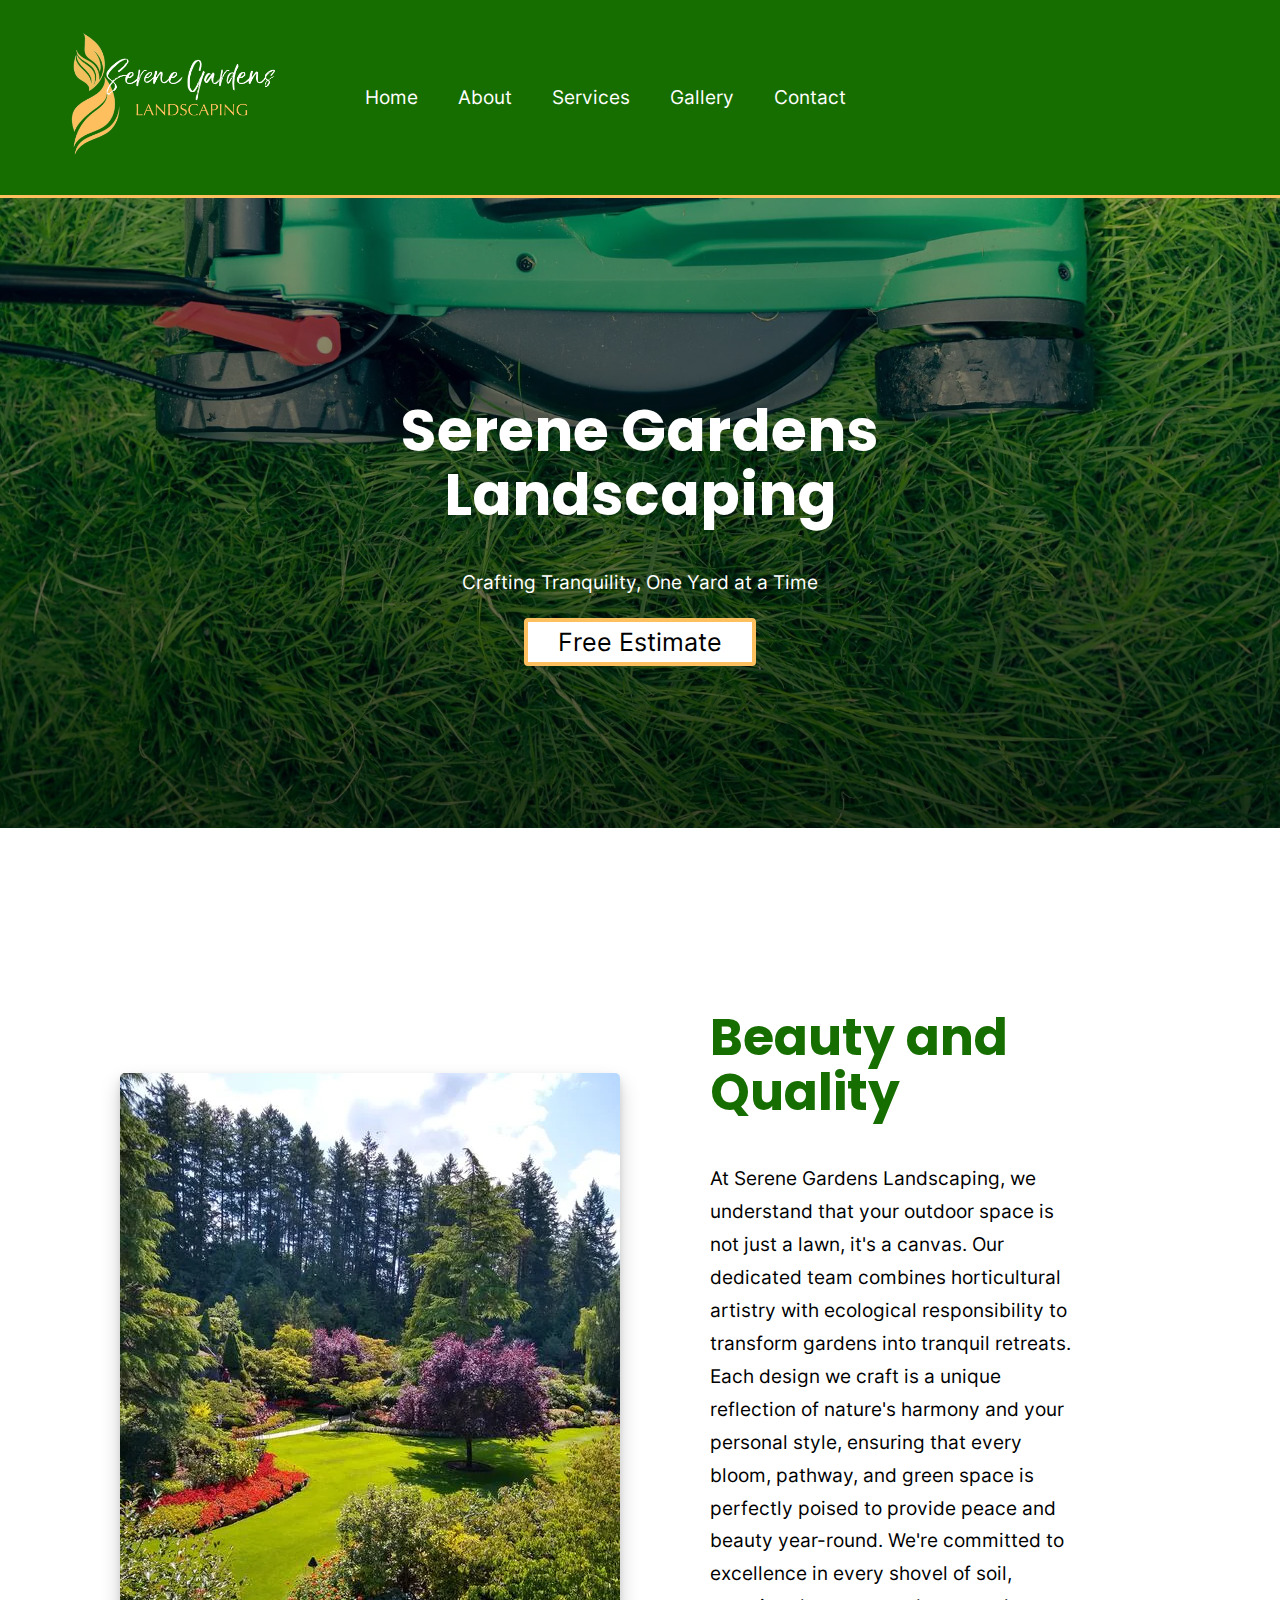
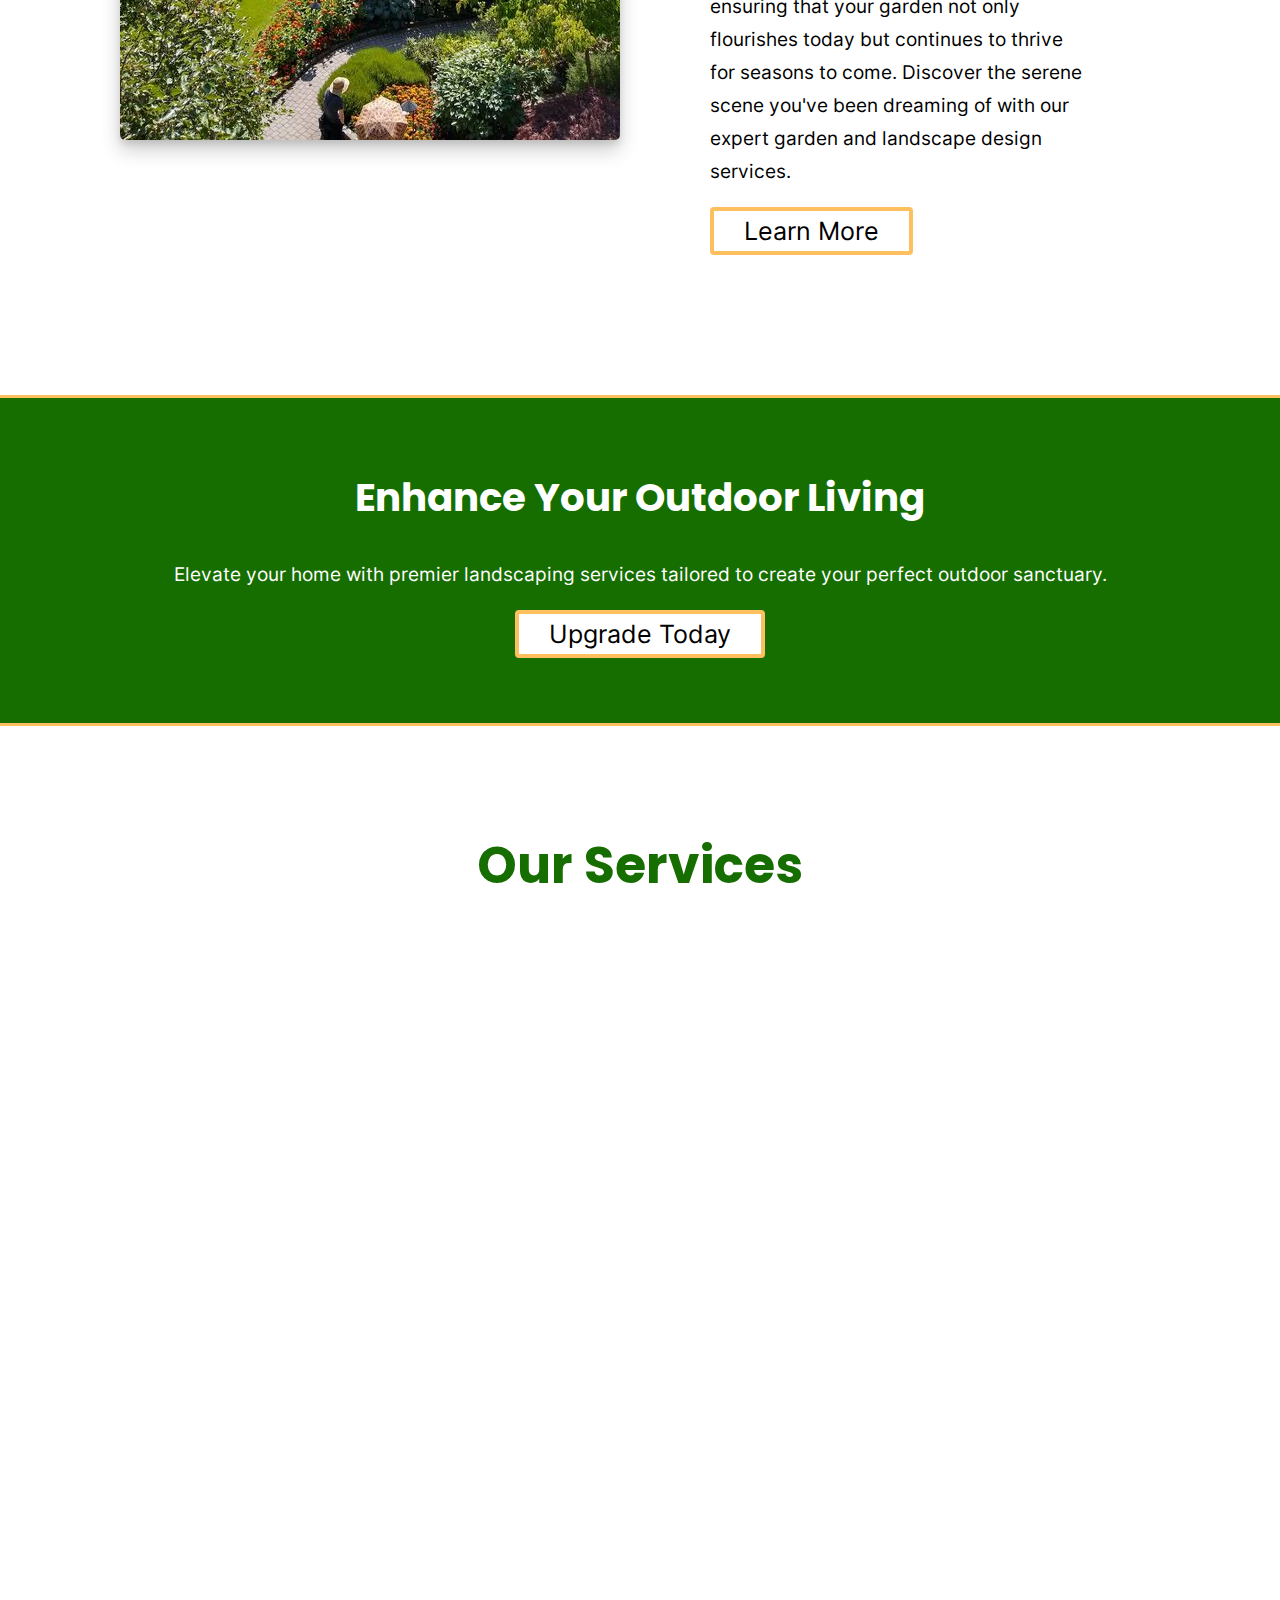
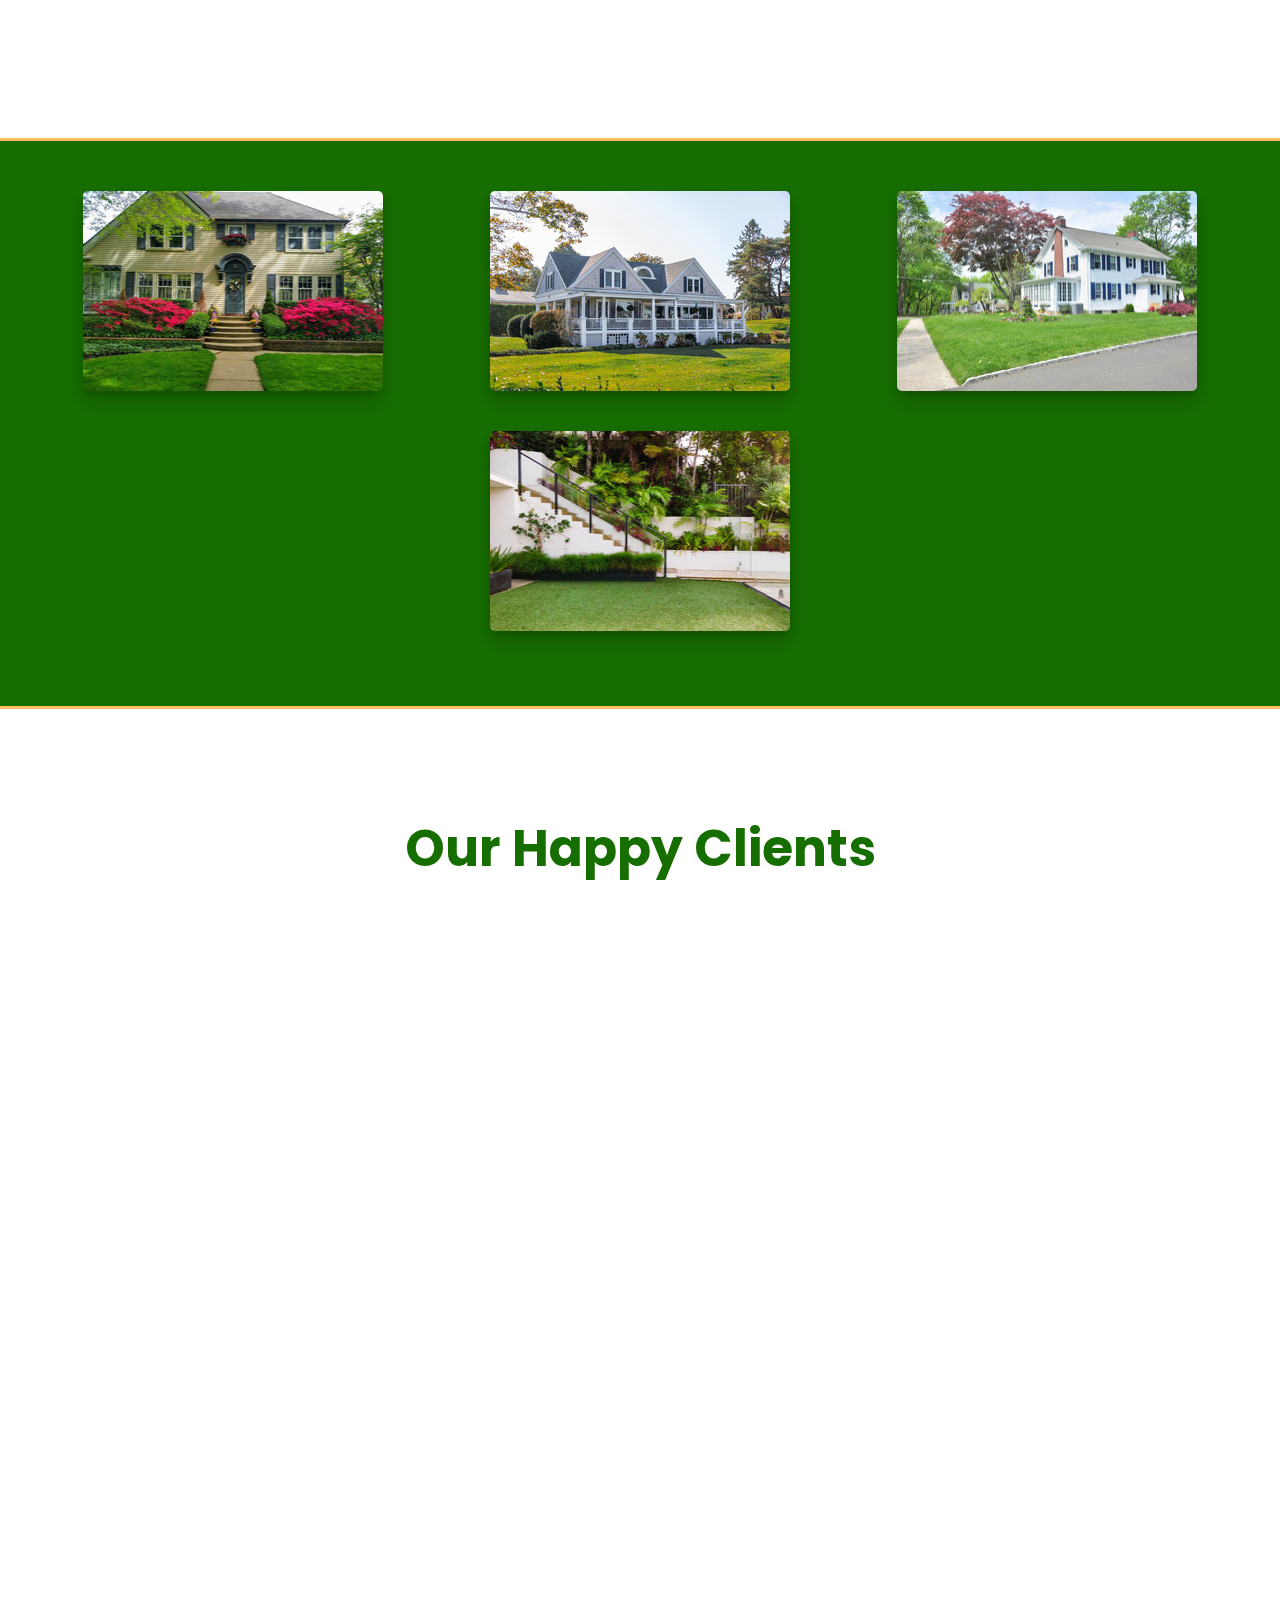
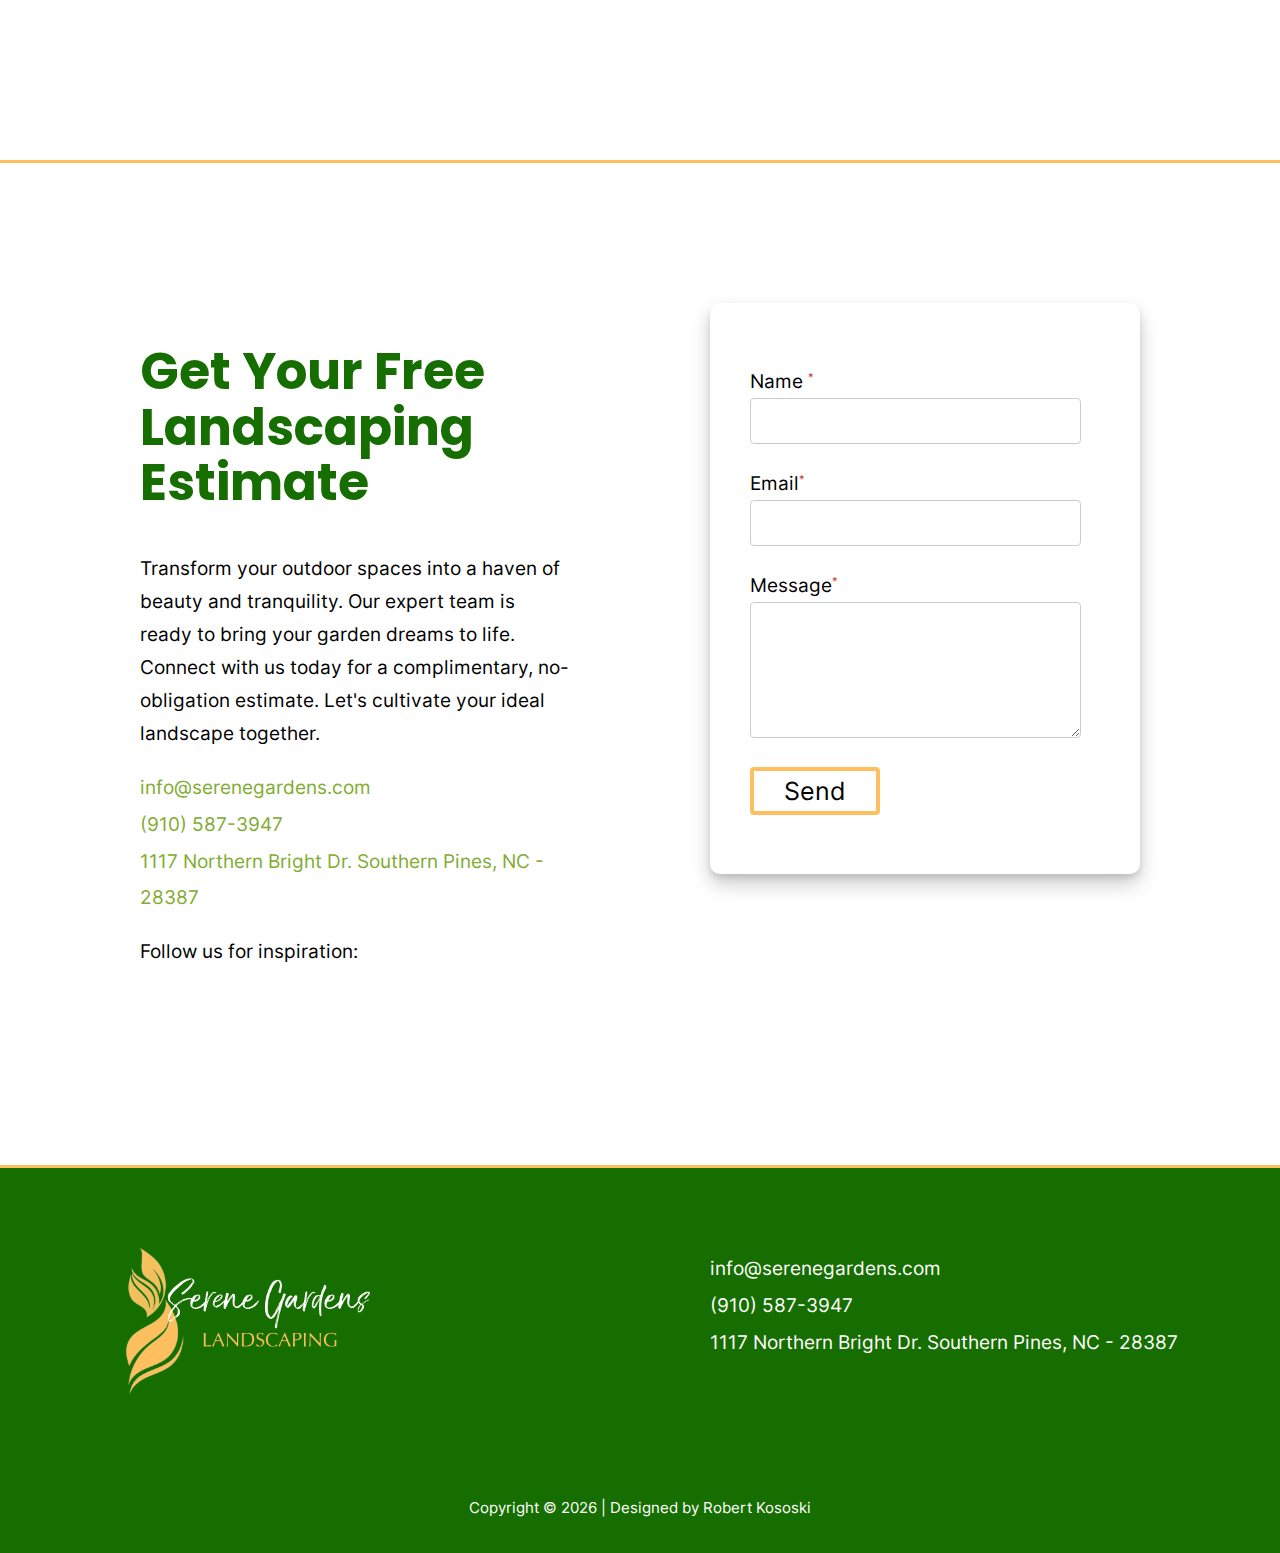
==== index.html @ 55a21458 "Initial Commit" ====
<!DOCTYPE html>
<html lang="en">
  <head>
    <meta charset="UTF-8" />
    <meta name="viewport" content="width=device-width, initial-scale=1.0" />
    <title>Home | Serene Gardens | Southern Pines, NC</title>
    <link href="assets/scss/main.css" rel="stylesheet" />

    <!-- Above the fold images to preload -->
    <link rel="preload" href="assets/images/main-nav-logo.webp" as="image" />
    <link
      rel="preload"
      as="font"
      type="font/woff"
      href="/assets/fonts/Poppins-Black.woff"
      crossorigin
    />
    <link
      rel="preload"
      as="font"
      type="font/woff"
      href="/assets/fonts/Inter-Regular.woff"
      crossorigin
    />
    <!-- End preload -->
  </head>
  <body>
    <!-- ------------------START DESKTOP NAVIGATION---------------------------- -->
    <nav>
      <div class="navigation">
        <a class="nav-logo" href="index.html" target="_self">
          <img
            src="assets/images/main-nav-logo.webp"
            alt="Serene Gardens Landscaping"
          />
        </a>

        <a href="#" class="nav-link">Home</a>
        <a href="about.html" target="_self" class="nav-link">About</a>
        <div class="nav-item">
          <a href="#" target="_self" class="nav-link services-link">Services</a>
          <div class="dropdown-content">
            <a href="lawn-care.html" target="_self">Lawn Care</a>
            <a href="shrubbery.html" target="_self">Shrubbery</a>
            <a href="mowing-edging.html" target="_self">Mowing & Edging</a>
          </div>
        </div>
        <a href="gallery.html" target="_self" class="nav-link">Gallery</a>
        <a href="contact.html" target="_self" class="nav-link">Contact</a>
        <div class="mobile-menu">
          <a href="#"
            ><img
              class="hamburger-icon"
              src="assets/images/icons/hamburger.webp"
              alt="Mobile Menu"
          /></a>
        </div>
      </div>
    </nav>
    <!-- ------------------END DESKTOP NAVIGATION---------------------------- -->

    <!-- ------------------START MOBILE NAVIGATION---------------------------- -->
    <nav>
      <div class="mobile-menu-expanded">
        <div class="mobile-links">
          <a href="#" class="mobile-nav-link">Home</a><br />
          <a href="about.html" class="mobile-nav-link">About</a><br />
          <a href="lawn-care.html" class="mobile-nav-link">Lawn Care</a><br />
          <a href="shrubbery.html" class="mobile-nav-link">Shrubbery</a><br />
          <a href="mowing-edging.html" class="mobile-nav-link"
            >Mowing & Edging</a
          ><br />
          <a href="gallery.html" class="mobile-nav-link">Gallery</a> <br />
          <a href="contact.html" class="mobile-nav-link">Contact</a><br />
        </div>
      </div>
    </nav>
    <!-- ------------------END MOBILE NAVIGATION---------------------------- -->

    <!-- ------------------START HERO---------------------------- -->
    <div class="hero">
      <div class="hero-image-index">
        <div class="hero-text">
          <h1>Serene Gardens Landscaping</h1>
          <p>Crafting Tranquility, One Yard at a Time</p>
          <a href="#cta"><button>Free Estimate</button></a>
        </div>
      </div>
    </div>
    <!-- ------------------END HERO---------------------------- -->

    <!-- START 2 COLUMN FLEXBOX -->

    <section class="two-column-flex-container section-image-text">
      <div class="two-column-flex-item section-image-text-image">
        <img src="assets/images/images/cut-grass.webp" alt="Landscaped Lawn" />
      </div>
      <div class="two-column-flex-item section-image-text-text">
        <!-- <h4>Beauty and Quality</h4> -->
        <h2>Beauty and Quality</h2>
        <p>
          At Serene Gardens Landscaping, we understand that your outdoor space
          is not just a lawn, it's a canvas. Our dedicated team combines
          horticultural artistry with ecological responsibility to transform
          gardens into tranquil retreats. Each design we craft is a unique
          reflection of nature's harmony and your personal style, ensuring that
          every bloom, pathway, and green space is perfectly poised to provide
          peace and beauty year-round. We're committed to excellence in every
          shovel of soil, ensuring that your garden not only flourishes today
          but continues to thrive for seasons to come. Discover the serene scene
          you've been dreaming of with our expert garden and landscape design
          services.
        </p>
        <button>Learn More</button>
      </div>
    </section>

    <!-- END 2 COLUMN FLEXBOX -->

    <!-- --START FULL WIDTH BANNER-- -->

    <section class="full-width-banner">
      <div>
        <h3>Enhance Your Outdoor Living</h3>
        <p>
          Elevate your home with premier landscaping services tailored to create
          your perfect outdoor sanctuary.
        </p>
        <a href="#cta"><button>Upgrade Today</button></a>
      </div>
    </section>

    <!-- --END FULL WIDTH BANNER-- -->

    <!-- --START TITLE WITH SUBTITLE-- -->

    <section class="title-subtitle">
      <div class="align-center">
        <h2>Our Services</h2>
        <!-- <h4>Learn More</h4> -->
      </div>
    </section>

    <!-- --END TITLE WITH SUBTITLE-- -->

    <!-- START 3 COLUMN FLEX CONTAINER - SERVICES-->

    <section class="three-column-flex-container">
      <div class="three-column-flex-item services fade-in-one" id="fade-in">
        <a href="lawn-care.html"
          ><img
            src="/assets/images/images/lawn-care.webp"
            loading="lazy"
            alt="Grass"
          />
          <h3>Lawn Care</h3></a
        >
        <p>
          A pristine lawn is the hallmark of a proud homeowner. Trust us to keep
          your turf lush, green, and immaculate all year round. Our
          comprehensive lawn care services include regular mowing,
          fertilization, weed control, and aeration, ensuring your grass is
          healthy and vibrant.
        </p>
        <!-- <a href="lawn-care.html"><button>Learn More</button></a> -->
      </div>

      <div class="three-column-flex-item services fade-in-two" id="fade-in">
        <a href="shrubbery.html"
          ><img
            src="/assets/images/images/shrubbery.webp"
            loading="lazy"
            alt="Shrubbery"
          />
          <h3>Shrubbery</h3></a
        >
        <p>
          Well-maintained shrubbery can transform your property’s appearance.
          Our skilled team specializes in the artful trimming, shaping, and care
          of your shrubs and hedges, enhancing the aesthetic appeal and health
          of your plants.
        </p>
        <!-- <a href="shrubbery.html"><button>Learn More</button></a> -->
      </div>

      <div class="three-column-flex-item services fade-in-three" id="fade-in">
        <a href="mowing-edging.html"
          ><img
            src="/assets/images/images/mowing.webp"
            loading="lazy"
            alt="Mowed Grass"
          />
          <h3>Mowing & Edging</h3></a
        >
        <p>
          Precision mowing and crisp edging are the cornerstones of a well-kept
          garden. Our professional crew delivers immaculate cuts and perfect
          edges, making your lawn the envy of the neighborhood.
        </p>
        <!-- <a href="mowing-edging.html"><button>Learn More</button></a> -->
      </div>
    </section>

    <!-- END 3 COLUMN FLEX CONTAINER - SERVICES-->

    <!----------------START SMALL GALLERY------------------------->

    <section class="full-width-banner">
      <div class="small-gallery">
        <div class="image-container">
          <img
            src="assets/images/small gallery/front of large home with red plants.webp"
            loading="lazy"
            alt="front of large home with red plants"
          />
        </div>
        <div class="image-container">
          <img
            src="assets/images/small gallery/large home with large porch.webp"
            loading="lazy"
            alt="large home with large porch"
          />
        </div>
        <div class="image-container">
          <img
            src="assets/images/small gallery/large white home with large maroon tree.webp"
            loading="lazy"
            alt="large home with large maroon tree"
          />
        </div>
        <div class="image-container">
          <img
            src="assets/images/small gallery/modern back yard with staircase.webp"
            loading="lazy"
            alt="modern back yard with staircase"
          />
        </div>
      </div>
    </section>

    <!----------------END SMALL GALLERY------------------------->

    <!-- --START TITLE WITH SUBTITLE-- -->

    <section class="title-subtitle">
      <div class="align-center">
        <h2>Our Happy Clients</h2>
        <!-- <h4>Learn More</h4> -->
      </div>
    </section>

    <!-- --END TITLE WITH SUBTITLE-- -->

    <!-- START 3 COLUMN FLEX CONTAINER - REVIEWS-->

    <section class="three-column-flex-container reviews">
      <div class="three-column-flex-item reviews-one review" id="fade-in">
        <img
          src="assets/images/icons/quote-left.svg"
          alt="Quotation marks"
          loading="lazy"
        />
        <p>
          Serene Gardens turned my patchy yard into a lush, verdant landscape
          that's the talk of the block! The team's dedication to detail and
          plant health has brought my outdoor space to life. Absolutely thrilled
          with the results!
        </p>
        <p class="star">&#x2605;&#x2605;&#x2605;&#x2605;&#x2605;</p>
        <hr />
        <strong><p class="reviewer">Michael Thompson</p></strong>
        <em><p class="review-location">Pinehurst, NC</p></em>
      </div>

      <div class="three-column-flex-item reviews-two review" id="fade-in">
        <img
          src="assets/images/icons/quote-left.svg"
          alt="Quotation marks"
          loading="lazy"
        />
        <p>
          I am in awe of the Serene Gardens team's craftsmanship. My garden has
          never looked better with its sculpted hedges and vibrant flower beds.
          Their maintenance plan keeps it looking perfect all season.
        </p>
        <p class="star">&#x2605;&#x2605;&#x2605;&#x2605;&#x2605;</p>
        <hr />
        <strong><p class="reviewer">Samantha Davis</p></strong>
        <em><p class="review-location">Southern Pines, NC</p></em>
      </div>

      <div class="three-column-flex-item reviews-three review" id="fade-in">
        <img
          src="assets/images/icons/quote-left.svg"
          alt="Quotation marks"
          loading="lazy"
        />
        <p>
          Professional, punctual, and thorough - Serene Gardens provided a
          top-notch lawn care experience. Their mowing and edging services have
          given my lawn a neat, polished look that enhances my entire property.
        </p>
        <p class="star">&#x2605;&#x2605;&#x2605;&#x2605;&#x2605;</p>
        <hr />
        <strong><p class="reviewer">Ethan Martin</p></strong>
        <em><p class="review-location">Foxfire, NC</p></em>
      </div>
    </section>

    <!-- END 3 COLUMN FLEX CONTAINER - REVIEWS-->

    <!----START CALL TO ACTION---->

    <section class="two-column-flex-container section-contact cta" id="cta">
      <div class="two-column-flex-item section-contact-links">
        <h2>Get Your Free Landscaping Estimate</h2>
        <p>
          Transform your outdoor spaces into a haven of beauty and tranquility.
          Our expert team is ready to bring your garden dreams to life. Connect
          with us today for a complimentary, no-obligation estimate. Let's
          cultivate your ideal landscape together.
        </p>
        <div class="contact-info">
          <a class="email-address"></a>
          <br />
          <a class="phone-number"></a>
          <br />
          <a class="physical-address" target="_blank"></a>
          <br />
          <p>Follow us for inspiration:</p>
          <div class="social-icons-black">
            <a href="#"
              ><img
                class="facebook"
                src="assets/images/icons/facebook.svg"
                alt="Facebook"
                loading="lazy"
            /></a>
            <a href="#"
              ><img
                class="instagram"
                src="assets/images/icons/instagram.svg"
                alt="Instagram"
                loading="lazy"
            /></a>
            <a href="#"
              ><img
                class="x"
                src="assets/images/icons/x.svg"
                alt="x"
                loading="lazy"
            /></a>
          </div>
        </div>
      </div>
      <div class="two-column-flex-item">
        <form class="contact-form" name="contact">
          <p>
            <label for="name"
              >Name <span class="required-asterisk">*</span></label
            ><br />
            <input
              class="text-entry"
              required
              type="text"
              name="name"
              id="name"
            />
          </p>
          <p>
            <label for="email"
              >Email<span class="required-asterisk">*</span></label
            ><br />
            <input
              class="text-entry"
              required
              type="email"
              name="email"
              id="email"
            />
          </p>
          <p>
            <label for="message"
              >Message<span class="required-asterisk">*</span></label
            ><br />
            <textarea
              class="message-entry"
              required
              name="message"
              id="message"
            ></textarea>
          </p>
          <p class="submit-btn-container">
            <input class="submit-button" type="submit" value="Send" />
          </p>
        </form>
      </div>
    </section>

    <!----END CALL TO ACTION---->

    <!-- ------------------START FOOTER---------------------------- -->
    <footer>
      <div class="two-column-flex-container">
        <div class="two-column-flex-item footer-image-container">
          <a href="index.html"
            ><img
              class="footer-image"
              src="assets/images/main-nav-logo.webp"
              alt="Serene Gardens Landscaping"
              loading="lazy"
          /></a>
        </div>
        <div class="two-column-flex-item footer-right-container">
          <div class="footer-right">
            <a class="email-address" aria-label="Open up mail client"></a>
            <br />
            <a class="phone-number" aria-label="Call number"></a>
            <br />
            <a
              class="physical-address"
              target="_blank"
              aria-label="Open up google maps"
            ></a>
            <div class="social-icons">
              <a href="#"
                ><img
                  class="facebook"
                  src="assets/images/icons/facebook.svg"
                  alt="Facebook"
                  loading="lazy"
              /></a>
              <a href="#"
                ><img
                  class="instagram"
                  src="assets/images/icons/instagram.svg"
                  alt="Instagram"
                  loading="lazy"
              /></a>
              <a href="#"
                ><img
                  class="x"
                  src="assets/images/icons/x.svg"
                  alt="x"
                  loading="lazy"
              /></a>
            </div>
          </div>
        </div>
      </div>
      <div class="copyright">
        <p>
          Copyright © <span class="copyright-date"></span> | Designed by
          <a href="https://robertkososki.com" target="_blank">Robert Kososki</a>
        </p>
      </div>
    </footer>
    <!-- ------------------END FOOTER---------------------------- -->

    <script defer src="assets/js/footer.js"></script>
    <script type="module" src="assets/js/contact.js"></script>
    <script src="assets/js/nav.js"></script>
    <script type="module" src="assets/js/variables.js"></script>
    <script type="module" src="assets/js/sections.js"></script>
  </body>
</html>
---- assets/scss/main.css ----
:root {
  --primary-color: #176E00;
  --secondary-color: #fec05f;
  --background-color: #ffffff;
}

:root {
  --email-address: "info@serenegardens.com";
  --phone-number: "(910) 587-3947";
  --physical-address: "1117 Northern Bright Dr. Southern Pines, NC - 28387";
}

@font-face {
  font-family: "Poppins";
  src: url(/assets/fonts/Poppins-Regular.woff);
  font-style: normal;
  font-weight: normal;
}
@font-face {
  font-family: "Poppins";
  src: url(/assets/fonts/Poppins-Bold.woff);
  font-style: normal;
  font-weight: bold;
}
@font-face {
  font-family: "Poppins Black";
  src: url(/assets/fonts/Poppins-Black.woff);
  font-style: normal;
  font-weight: normal;
}
@font-face {
  font-family: "Poppins";
  src: url(/assets/fonts/Poppins-Italic.woff);
  font-style: italic;
  font-weight: normal;
}
@font-face {
  font-family: "Poppins";
  src: url(/assets/fonts/Poppins-Bold-italic.woff);
  font-style: italic;
  font-weight: bold;
}
@font-face {
  font-family: "Inter";
  src: url(/assets/fonts/Inter-Regular.woff);
  font-weight: normal;
}
@font-face {
  font-family: "Inter";
  src: url(/assets/fonts/Inter-Bold.woff);
  font-weight: bold;
}
.email-address::before {
  content: var(--email-address);
}

.phone-number::before {
  content: var(--phone-number);
}

.physical-address::before {
  content: var(--physical-address);
}

:root {
  --primary-color: #176E00;
  --secondary-color: #fec05f;
  --background-color: #ffffff;
}

:root {
  --email-address: "info@serenegardens.com";
  --phone-number: "(910) 587-3947";
  --physical-address: "1117 Northern Bright Dr. Southern Pines, NC - 28387";
}

@font-face {
  font-family: "Poppins";
  src: url(/assets/fonts/Poppins-Regular.woff);
  font-style: normal;
  font-weight: normal;
}
@font-face {
  font-family: "Poppins";
  src: url(/assets/fonts/Poppins-Bold.woff);
  font-style: normal;
  font-weight: bold;
}
@font-face {
  font-family: "Poppins Black";
  src: url(/assets/fonts/Poppins-Black.woff);
  font-style: normal;
  font-weight: normal;
}
@font-face {
  font-family: "Poppins";
  src: url(/assets/fonts/Poppins-Italic.woff);
  font-style: italic;
  font-weight: normal;
}
@font-face {
  font-family: "Poppins";
  src: url(/assets/fonts/Poppins-Bold-italic.woff);
  font-style: italic;
  font-weight: bold;
}
@font-face {
  font-family: "Inter";
  src: url(/assets/fonts/Inter-Regular.woff);
  font-weight: normal;
}
@font-face {
  font-family: "Inter";
  src: url(/assets/fonts/Inter-Bold.woff);
  font-weight: bold;
}
.email-address::before {
  content: var(--email-address);
}

.phone-number::before {
  content: var(--phone-number);
}

.physical-address::before {
  content: var(--physical-address);
}

.two-column-flex-container {
  display: flex;
  flex-wrap: wrap;
}

.two-column-flex-item {
  flex: 1;
  padding: 70px;
}

@media (max-width: 768px) {
  .two-column-flex-container {
    flex-direction: column;
  }
  .two-column-flex-item {
    justify-content: center;
    align-items: center;
    max-width: 90%;
    padding: 50px 10px 50px 10px;
  }
}
@media (max-width: 768px) {
  .section-image-text-image {
    margin-left: -10% !important;
  }
  .section-image-text-text {
    margin-right: -10% !important;
  }
}
.section-image-text {
  padding: 70px 0px 70px 0px;
  align-items: center;
}

.section-image-text-image img {
  margin-left: 10%;
  max-width: 80vw;
  height: auto;
  box-shadow: 0 4px 6px rgba(0, 0, 0, 0.1), 0 10px 20px rgba(0, 0, 0, 0.2);
  border-color: #176E00;
  border-radius: 5px;
}

.section-image-text-text {
  margin-right: 10%;
}

.row-flex-container {
  display: flex;
  justify-content: center;
  flex-direction: row;
}

.flex-row {
  text-align: center;
}

.flex-row img {
  max-width: 50%;
}

.three-column-flex-container {
  display: flex;
  flex-wrap: wrap;
}

.three-column-flex-item img {
  height: 200px;
  box-shadow: 0 4px 6px rgba(0, 0, 0, 0.1), 0 10px 20px rgba(0, 0, 0, 0.2);
  border-radius: 5px;
}

.three-column-flex-item {
  flex: 1;
  border-radius: 5px;
  padding: 35px;
  margin: 25px;
  text-align: center;
}

.three-column-flex-item p {
  text-align: left;
}

@media (max-width: 768px) {
  .three-column-flex-container {
    flex-direction: column;
  }
  .three-column-flex-item {
    justify-content: center;
    align-items: center;
    max-width: 90%;
  }
}
.services {
  padding: 0px 0px 70px 0px;
}

.services img {
  width: 200px;
  height: 200px;
  border-radius: 50%;
}

.reviews img {
  height: 2.7em;
  box-shadow: none;
}

.reviews {
  padding: 0px 20px 120px 20px;
  border-bottom: 3px solid #fec05f;
}

.reviewer {
  color: #176E00;
  text-align: center !important;
}

.review-location {
  font-size: 0.8em;
  text-align: center !important;
}

.star {
  color: #fec05f;
}

.review {
  box-shadow: 0 4px 6px rgba(0, 0, 0, 0.1), 0 10px 20px rgba(0, 0, 0, 0.2);
}

.reviews-one {
  opacity: 0;
  transition: opacity 1s ease-in-out;
}

.reviews-two {
  opacity: 0;
  transition: opacity 2s ease-in-out;
}

.reviews-three {
  opacity: 0;
  transition: opacity 3s ease-in-out;
}

.fade-in-view {
  opacity: 1;
}

.full-width-banner {
  background-color: #176E00;
  background-image: url("/assets/images/graphics/transparent-grass.webp");
  background-attachment: fixed;
  background-repeat: repeat;
  color: #ffffff;
  text-align: center;
  padding-top: 40px;
  padding-bottom: 65px;
  border-top: solid 3px #fec05f;
  border-bottom: solid 3px #fec05f;
}

.small-gallery {
  display: flex;
  justify-content: space-around;
  flex-wrap: wrap;
  gap: 20px;
}

.image-container {
  border-radius: 5px;
  overflow: hidden;
  box-shadow: 0 4px 6px rgba(0, 0, 0, 0.1), 0 10px 20px rgba(0, 0, 0, 0.2);
  line-height: 0;
  margin: 10px;
}

.small-gallery img {
  height: 200px;
  width: 300px;
  display: block;
}

.title-subtitle {
  padding: 70px 0px;
}

@media (max-width: 768px) {
  .section-contact {
    padding: 20px !important;
  }
  .section-contact-links {
    text-align: center;
  }
  .submit-btn-container {
    text-align: center;
  }
}
.section-contact {
  padding: 70px;
}

@media (max-width: 768px) {
  .individual-service p {
    padding-left: 10px !important;
    padding-right: 10px !important;
  }
}
.individual-service {
  padding: 70px 20px 70px 20px;
}

.individual-service img {
  box-shadow: 0 4px 6px rgba(0, 0, 0, 0.1), 0 10px 20px rgba(0, 0, 0, 0.2);
  border-radius: 5px;
}

.individual-service p {
  padding-right: 15%;
  padding-left: 15%;
}

@media (max-width: 768px) {
  .icon-with-text {
    margin: 0 auto;
  }
  .icon-with-text-icon {
    min-width: 40px !important;
    max-width: 40px !important;
  }
}
.icon-with-text {
  padding: 0px 20px 70px 20px;
  margin: 0 auto;
  max-width: 900px;
}

.individual-icon-with-text {
  display: flex;
  align-items: center;
  margin-bottom: 10px;
}

.icon-with-text-icon {
  margin-right: 20px;
  min-width: 60px;
  max-width: 60px;
  fill: #176E00;
  border: solid 3px #fec05f;
  border-radius: 50%;
}

.icon-with-text-one {
  opacity: 0;
  transition: opacity 1s ease-in-out;
}

.icon-with-text-two {
  opacity: 0;
  transition: opacity 2s ease-in-out;
}

.icon-with-text-three {
  opacity: 0;
  transition: opacity 3s ease-in-out;
}

.icon-with-text-four {
  opacity: 0;
  transition: opacity 4s ease-in-out;
}

.about-us {
  align-items: center;
}

.reasons h5 {
  color: #176E00;
}

.fade-in-one {
  opacity: 0;
  transition: opacity 1s ease-in-out !important;
}

.fade-in-two {
  opacity: 0;
  transition: opacity 2s ease-in-out !important;
}

.fade-in-three {
  opacity: 0;
  transition: opacity 3s ease-in-out !important;
}

.fade-in-four {
  opacity: 0;
  transition: opacity 4s ease-in-out !important;
}

.fade-in-five {
  opacity: 0;
  transition: opacity 5s ease-in-out !important;
}

.fade-in-view {
  opacity: 1 !important;
}

.reasons-container {
  display: flex;
  justify-content: space-around;
  align-items: flex-start;
  flex-wrap: wrap;
  padding: 10px 20px 70px 20px;
}

.reasons-svg {
  margin-bottom: 15px;
  width: 70px;
  height: 70px;
  fill: #80AC31;
}

.reasons-title {
  margin: 0;
  padding-top: 10px;
}

.about-image {
  box-shadow: 0 4px 6px rgba(0, 0, 0, 0.1), 0 10px 20px rgba(0, 0, 0, 0.2);
  border-radius: 5px;
}

:root {
  --primary-color: #176E00;
  --secondary-color: #fec05f;
  --background-color: #ffffff;
}

:root {
  --email-address: "info@serenegardens.com";
  --phone-number: "(910) 587-3947";
  --physical-address: "1117 Northern Bright Dr. Southern Pines, NC - 28387";
}

@font-face {
  font-family: "Poppins";
  src: url(/assets/fonts/Poppins-Regular.woff);
  font-style: normal;
  font-weight: normal;
}
@font-face {
  font-family: "Poppins";
  src: url(/assets/fonts/Poppins-Bold.woff);
  font-style: normal;
  font-weight: bold;
}
@font-face {
  font-family: "Poppins Black";
  src: url(/assets/fonts/Poppins-Black.woff);
  font-style: normal;
  font-weight: normal;
}
@font-face {
  font-family: "Poppins";
  src: url(/assets/fonts/Poppins-Italic.woff);
  font-style: italic;
  font-weight: normal;
}
@font-face {
  font-family: "Poppins";
  src: url(/assets/fonts/Poppins-Bold-italic.woff);
  font-style: italic;
  font-weight: bold;
}
@font-face {
  font-family: "Inter";
  src: url(/assets/fonts/Inter-Regular.woff);
  font-weight: normal;
}
@font-face {
  font-family: "Inter";
  src: url(/assets/fonts/Inter-Bold.woff);
  font-weight: bold;
}
.email-address::before {
  content: var(--email-address);
}

.phone-number::before {
  content: var(--phone-number);
}

.physical-address::before {
  content: var(--physical-address);
}

body, html {
  margin: 0;
  padding: 0;
  height: 100%;
  line-height: 1.7em;
  font-size: 1.1em;
  font-family: "Inter", "Sans-Serif";
}

section {
  padding: 0px 40px;
}

a {
  text-decoration: none;
  color: #80AC31;
}

a, button {
  cursor: pointer;
}

h1, h2, h3, h4, h5, h6 {
  font-family: "Poppins", "Sans-Serif";
  line-height: 1.1em;
}

h1 {
  font-size: 3em;
}

h2 {
  font-size: 2.6em;
  color: #176E00;
}

h3 {
  font-size: 2em;
}

h4 {
  font-size: 1.3em;
}

p {
  line-height: 1.7em;
  font-size: 1em;
  font-family: "Inter", "Sans-Serif";
}

a, li, ul, button, form, input, textarea {
  font-family: "Inter", "Sans-Serif";
}

.align-center {
  text-align: center;
}

.contact-info {
  line-height: 1.9em;
}

:root {
  --primary-color: #176E00;
  --secondary-color: #fec05f;
  --background-color: #ffffff;
}

:root {
  --email-address: "info@serenegardens.com";
  --phone-number: "(910) 587-3947";
  --physical-address: "1117 Northern Bright Dr. Southern Pines, NC - 28387";
}

@font-face {
  font-family: "Poppins";
  src: url(/assets/fonts/Poppins-Regular.woff);
  font-style: normal;
  font-weight: normal;
}
@font-face {
  font-family: "Poppins";
  src: url(/assets/fonts/Poppins-Bold.woff);
  font-style: normal;
  font-weight: bold;
}
@font-face {
  font-family: "Poppins Black";
  src: url(/assets/fonts/Poppins-Black.woff);
  font-style: normal;
  font-weight: normal;
}
@font-face {
  font-family: "Poppins";
  src: url(/assets/fonts/Poppins-Italic.woff);
  font-style: italic;
  font-weight: normal;
}
@font-face {
  font-family: "Poppins";
  src: url(/assets/fonts/Poppins-Bold-italic.woff);
  font-style: italic;
  font-weight: bold;
}
@font-face {
  font-family: "Inter";
  src: url(/assets/fonts/Inter-Regular.woff);
  font-weight: normal;
}
@font-face {
  font-family: "Inter";
  src: url(/assets/fonts/Inter-Bold.woff);
  font-weight: bold;
}
.email-address::before {
  content: var(--email-address);
}

.phone-number::before {
  content: var(--phone-number);
}

.physical-address::before {
  content: var(--physical-address);
}

:root {
  --primary-color: #176E00;
  --secondary-color: #fec05f;
  --background-color: #ffffff;
}

:root {
  --email-address: "info@serenegardens.com";
  --phone-number: "(910) 587-3947";
  --physical-address: "1117 Northern Bright Dr. Southern Pines, NC - 28387";
}

@font-face {
  font-family: "Poppins";
  src: url(/assets/fonts/Poppins-Regular.woff);
  font-style: normal;
  font-weight: normal;
}
@font-face {
  font-family: "Poppins";
  src: url(/assets/fonts/Poppins-Bold.woff);
  font-style: normal;
  font-weight: bold;
}
@font-face {
  font-family: "Poppins Black";
  src: url(/assets/fonts/Poppins-Black.woff);
  font-style: normal;
  font-weight: normal;
}
@font-face {
  font-family: "Poppins";
  src: url(/assets/fonts/Poppins-Italic.woff);
  font-style: italic;
  font-weight: normal;
}
@font-face {
  font-family: "Poppins";
  src: url(/assets/fonts/Poppins-Bold-italic.woff);
  font-style: italic;
  font-weight: bold;
}
@font-face {
  font-family: "Inter";
  src: url(/assets/fonts/Inter-Regular.woff);
  font-weight: normal;
}
@font-face {
  font-family: "Inter";
  src: url(/assets/fonts/Inter-Bold.woff);
  font-weight: bold;
}
.email-address::before {
  content: var(--email-address);
}

.phone-number::before {
  content: var(--phone-number);
}

.physical-address::before {
  content: var(--physical-address);
}

@media only screen and (max-width: 768px) {
  .social-icons, .social-icons-black {
    justify-content: center;
  }
}
.social-icons {
  display: flex;
  align-items: center;
}

.social-icons img {
  width: 2em;
  padding: 12px 12px 0px 0px;
  filter: brightness(0) invert(1);
}

.social-icons-black {
  display: flex;
  align-items: center;
}

.social-icons-black img {
  width: 2em;
  padding: 12px 12px 0px 0px;
}

:root {
  --primary-color: #176E00;
  --secondary-color: #fec05f;
  --background-color: #ffffff;
}

:root {
  --email-address: "info@serenegardens.com";
  --phone-number: "(910) 587-3947";
  --physical-address: "1117 Northern Bright Dr. Southern Pines, NC - 28387";
}

@font-face {
  font-family: "Poppins";
  src: url(/assets/fonts/Poppins-Regular.woff);
  font-style: normal;
  font-weight: normal;
}
@font-face {
  font-family: "Poppins";
  src: url(/assets/fonts/Poppins-Bold.woff);
  font-style: normal;
  font-weight: bold;
}
@font-face {
  font-family: "Poppins Black";
  src: url(/assets/fonts/Poppins-Black.woff);
  font-style: normal;
  font-weight: normal;
}
@font-face {
  font-family: "Poppins";
  src: url(/assets/fonts/Poppins-Italic.woff);
  font-style: italic;
  font-weight: normal;
}
@font-face {
  font-family: "Poppins";
  src: url(/assets/fonts/Poppins-Bold-italic.woff);
  font-style: italic;
  font-weight: bold;
}
@font-face {
  font-family: "Inter";
  src: url(/assets/fonts/Inter-Regular.woff);
  font-weight: normal;
}
@font-face {
  font-family: "Inter";
  src: url(/assets/fonts/Inter-Bold.woff);
  font-weight: bold;
}
.email-address::before {
  content: var(--email-address);
}

.phone-number::before {
  content: var(--phone-number);
}

.physical-address::before {
  content: var(--physical-address);
}

@media only screen and (min-width: 768px) {
  .mobile-menu-expanded {
    display: none;
  }
}
.navigation {
  padding: 25px;
  background-color: #176E00;
  display: flex;
  align-items: center;
  border-bottom: solid 3px #fec05f;
}

.mobile-menu {
  display: none;
}

.nav-logo img {
  max-width: 250px;
  padding-right: 70px;
}

.nav-link {
  padding: 20px;
  color: #ffffff;
  text-decoration: none;
  font-size: 1em;
}

@media only screen and (max-width: 768px) {
  .mobile-menu {
    display: flex;
    margin-left: auto; /* This will push the hamburger menu to the right */
  }
  .nav-link {
    display: none;
  }
  .mobile-display-style {
    padding: 46px 20px 46px 20px;
  }
  .mobile-menu-expanded {
    display: flex;
    align-items: center;
    justify-content: center;
    text-align: center;
    border-bottom: solid 3px #fec05f;
  }
  .mobile-menu-link-style {
    font-size: 1.1em;
    line-height: 3.1em;
    text-decoration: none;
    color: #ffffff;
  }
  .navigation {
    border-bottom: none;
  }
}
.mobile-links {
  display: none;
}

.navigation .nav-item {
  position: relative;
}

.dropdown-content {
  display: none;
  position: absolute;
  background-color: #f9f9f9;
  min-width: 160px;
  box-shadow: 0px 8px 16px 0px rgba(0, 0, 0, 0.2);
  z-index: 1;
  border-top: solid 3px #fec05f;
}

.dropdown-content a {
  color: #176E00;
  padding: 12px 16px;
  text-decoration: none;
  display: block;
}

.dropdown-content a:hover {
  color: #000000;
}

.navigation .nav-item:hover .dropdown-content {
  display: block;
}

/* Mobile Navigation */
:root {
  --primary-color: #176E00;
  --secondary-color: #fec05f;
  --background-color: #ffffff;
}

:root {
  --email-address: "info@serenegardens.com";
  --phone-number: "(910) 587-3947";
  --physical-address: "1117 Northern Bright Dr. Southern Pines, NC - 28387";
}

@font-face {
  font-family: "Poppins";
  src: url(/assets/fonts/Poppins-Regular.woff);
  font-style: normal;
  font-weight: normal;
}
@font-face {
  font-family: "Poppins";
  src: url(/assets/fonts/Poppins-Bold.woff);
  font-style: normal;
  font-weight: bold;
}
@font-face {
  font-family: "Poppins Black";
  src: url(/assets/fonts/Poppins-Black.woff);
  font-style: normal;
  font-weight: normal;
}
@font-face {
  font-family: "Poppins";
  src: url(/assets/fonts/Poppins-Italic.woff);
  font-style: italic;
  font-weight: normal;
}
@font-face {
  font-family: "Poppins";
  src: url(/assets/fonts/Poppins-Bold-italic.woff);
  font-style: italic;
  font-weight: bold;
}
@font-face {
  font-family: "Inter";
  src: url(/assets/fonts/Inter-Regular.woff);
  font-weight: normal;
}
@font-face {
  font-family: "Inter";
  src: url(/assets/fonts/Inter-Bold.woff);
  font-weight: bold;
}
.email-address::before {
  content: var(--email-address);
}

.phone-number::before {
  content: var(--phone-number);
}

.physical-address::before {
  content: var(--physical-address);
}

.hero-image-index {
  background-image: linear-gradient(rgba(0, 0, 0, 0.4), rgba(0, 0, 0, 0.7)), url("/assets/images/images/lawn-mower.webp");
  height: 70vh;
  background-position: center;
  background-repeat: no-repeat;
  background-size: cover;
  position: relative;
}

.hero-image-contact {
  background-image: linear-gradient(rgba(0, 0, 0, 0.4), rgba(0, 0, 0, 0.7)), url("/assets/images/images/man weed wacking.webp");
  height: 70vh;
  background-position: center;
  background-repeat: no-repeat;
  background-size: cover;
  position: relative;
  box-shadow: 10px;
}

.hero-image-services {
  background-image: linear-gradient(rgba(0, 0, 0, 0.4), rgba(0, 0, 0, 0.7)), url("/assets/images/images/grass.webp");
  height: 70vh;
  background-position: center;
  background-repeat: no-repeat;
  background-size: cover;
  position: relative;
  box-shadow: 10px;
}

.hero-image-gallery {
  background-image: linear-gradient(rgba(0, 0, 0, 0.4), rgba(0, 0, 0, 0.7)), url("/assets/images/images/vast landscape with many trees.webp");
  height: 70vh;
  background-position: center;
  background-repeat: no-repeat;
  background-size: cover;
  position: relative;
  box-shadow: 10px;
}

.hero-image-about {
  background-image: linear-gradient(rgba(0, 0, 0, 0.4), rgba(0, 0, 0, 0.7)), url("/assets/images/images/person mowing yard.webp");
  height: 70vh;
  background-position: center;
  background-repeat: no-repeat;
  background-size: cover;
  position: relative;
  box-shadow: 10px;
}

.hero-text {
  text-align: center;
  position: absolute;
  top: 50%;
  left: 50%;
  transform: translate(-50%, -50%);
  color: white;
}

:root {
  --primary-color: #176E00;
  --secondary-color: #fec05f;
  --background-color: #ffffff;
}

:root {
  --email-address: "info@serenegardens.com";
  --phone-number: "(910) 587-3947";
  --physical-address: "1117 Northern Bright Dr. Southern Pines, NC - 28387";
}

@font-face {
  font-family: "Poppins";
  src: url(/assets/fonts/Poppins-Regular.woff);
  font-style: normal;
  font-weight: normal;
}
@font-face {
  font-family: "Poppins";
  src: url(/assets/fonts/Poppins-Bold.woff);
  font-style: normal;
  font-weight: bold;
}
@font-face {
  font-family: "Poppins Black";
  src: url(/assets/fonts/Poppins-Black.woff);
  font-style: normal;
  font-weight: normal;
}
@font-face {
  font-family: "Poppins";
  src: url(/assets/fonts/Poppins-Italic.woff);
  font-style: italic;
  font-weight: normal;
}
@font-face {
  font-family: "Poppins";
  src: url(/assets/fonts/Poppins-Bold-italic.woff);
  font-style: italic;
  font-weight: bold;
}
@font-face {
  font-family: "Inter";
  src: url(/assets/fonts/Inter-Regular.woff);
  font-weight: normal;
}
@font-face {
  font-family: "Inter";
  src: url(/assets/fonts/Inter-Bold.woff);
  font-weight: bold;
}
.email-address::before {
  content: var(--email-address);
}

.phone-number::before {
  content: var(--phone-number);
}

.physical-address::before {
  content: var(--physical-address);
}

button, .submit-button {
  text-align: center;
  padding: 5px 30px;
  font-size: 1.3em;
  border: 4px solid #fec05f;
  border-radius: 4px;
  background-color: #ffffff;
  cursor: pointer;
  transition: transform 0.3s ease; /* Add transition effect */
}

button:hover, .submit-button:hover {
  transform: scale(1.1); /* Scale up the button size on hover */
}

:root {
  --primary-color: #176E00;
  --secondary-color: #fec05f;
  --background-color: #ffffff;
}

:root {
  --email-address: "info@serenegardens.com";
  --phone-number: "(910) 587-3947";
  --physical-address: "1117 Northern Bright Dr. Southern Pines, NC - 28387";
}

@font-face {
  font-family: "Poppins";
  src: url(/assets/fonts/Poppins-Regular.woff);
  font-style: normal;
  font-weight: normal;
}
@font-face {
  font-family: "Poppins";
  src: url(/assets/fonts/Poppins-Bold.woff);
  font-style: normal;
  font-weight: bold;
}
@font-face {
  font-family: "Poppins Black";
  src: url(/assets/fonts/Poppins-Black.woff);
  font-style: normal;
  font-weight: normal;
}
@font-face {
  font-family: "Poppins";
  src: url(/assets/fonts/Poppins-Italic.woff);
  font-style: italic;
  font-weight: normal;
}
@font-face {
  font-family: "Poppins";
  src: url(/assets/fonts/Poppins-Bold-italic.woff);
  font-style: italic;
  font-weight: bold;
}
@font-face {
  font-family: "Inter";
  src: url(/assets/fonts/Inter-Regular.woff);
  font-weight: normal;
}
@font-face {
  font-family: "Inter";
  src: url(/assets/fonts/Inter-Bold.woff);
  font-weight: bold;
}
.email-address::before {
  content: var(--email-address);
}

.phone-number::before {
  content: var(--phone-number);
}

.physical-address::before {
  content: var(--physical-address);
}

.required-asterisk {
  color: #C0392B;
  vertical-align: super;
  font-size: 8pt;
}

.text-entry {
  height: 30px;
  width: 90%;
  border-radius: 4px;
  border: 1px solid #ccc;
  outline: none;
  font-size: 16px;
  padding: 7px;
}

.message-entry {
  height: 120px;
  width: 90%;
  border-radius: 4px;
  border: 1px solid #ccc;
  outline: none;
  font-size: 16px;
  padding: 7px;
}

.contact-form {
  padding: 40px;
  border-radius: 10px;
  box-shadow: 0 4px 6px rgba(0, 0, 0, 0.1), 0 10px 20px rgba(0, 0, 0, 0.2);
}

.gallery {
  margin: 70px auto;
  max-width: 90%;
  text-align: center;
}

.gallery-image {
  padding: 6px;
  align-items: center;
  justify-content: center;
  height: 40vh;
  max-width: 90%;
  margin: auto;
  -o-object-fit: contain;
     object-fit: contain;
}

.lightbox {
  position: fixed;
  z-index: 2;
  padding-top: 100px;
  left: 0;
  top: 0;
  width: 100%;
  height: 100%;
  overflow: auto;
  background-color: rgba(0, 0, 0, 0.8);
}

.lightbox-close {
  position: absolute;
  top: 20px;
  right: 35px;
  color: #f1f1f1;
  font-size: 40px;
  font-weight: bold;
  cursor: pointer;
}

.lightbox-content {
  margin: auto;
  display: block;
  max-width: 80%;
  max-height: 80%;
}

.lightbox-caption {
  margin: auto;
  display: block;
  width: 80%;
  max-width: 700px;
  text-align: center;
  color: #ccc;
  padding: 10px 0;
}

:root {
  --primary-color: #176E00;
  --secondary-color: #fec05f;
  --background-color: #ffffff;
}

:root {
  --email-address: "info@serenegardens.com";
  --phone-number: "(910) 587-3947";
  --physical-address: "1117 Northern Bright Dr. Southern Pines, NC - 28387";
}

@font-face {
  font-family: "Poppins";
  src: url(/assets/fonts/Poppins-Regular.woff);
  font-style: normal;
  font-weight: normal;
}
@font-face {
  font-family: "Poppins";
  src: url(/assets/fonts/Poppins-Bold.woff);
  font-style: normal;
  font-weight: bold;
}
@font-face {
  font-family: "Poppins Black";
  src: url(/assets/fonts/Poppins-Black.woff);
  font-style: normal;
  font-weight: normal;
}
@font-face {
  font-family: "Poppins";
  src: url(/assets/fonts/Poppins-Italic.woff);
  font-style: italic;
  font-weight: normal;
}
@font-face {
  font-family: "Poppins";
  src: url(/assets/fonts/Poppins-Bold-italic.woff);
  font-style: italic;
  font-weight: bold;
}
@font-face {
  font-family: "Inter";
  src: url(/assets/fonts/Inter-Regular.woff);
  font-weight: normal;
}
@font-face {
  font-family: "Inter";
  src: url(/assets/fonts/Inter-Bold.woff);
  font-weight: bold;
}
.email-address::before {
  content: var(--email-address);
}

.phone-number::before {
  content: var(--phone-number);
}

.physical-address::before {
  content: var(--physical-address);
}

@media only screen and (max-width: 768px) {
  .footer-right {
    text-align: center;
    margin-top: -3.9em;
  }
  .footer-image-container {
    text-align: center;
    display: flex;
    justify-content: center;
  }
  .footer-image {
    max-width: 300px;
    margin-left: -60px;
  }
}
footer {
  border-top: 3px #fec05f solid;
  background-color: #176E00;
}

footer a {
  color: #ffffff;
}

.footer-right-container {
  line-height: 1.9em;
  display: flex;
  align-items: center;
}

.footer-image-container img {
  max-width: 300px;
}

.copyright {
  font-size: 0.8em;
  text-align: center;
  color: #ffffff;
  padding-bottom: 16px;
}/*# sourceMappingURL=main.css.map */
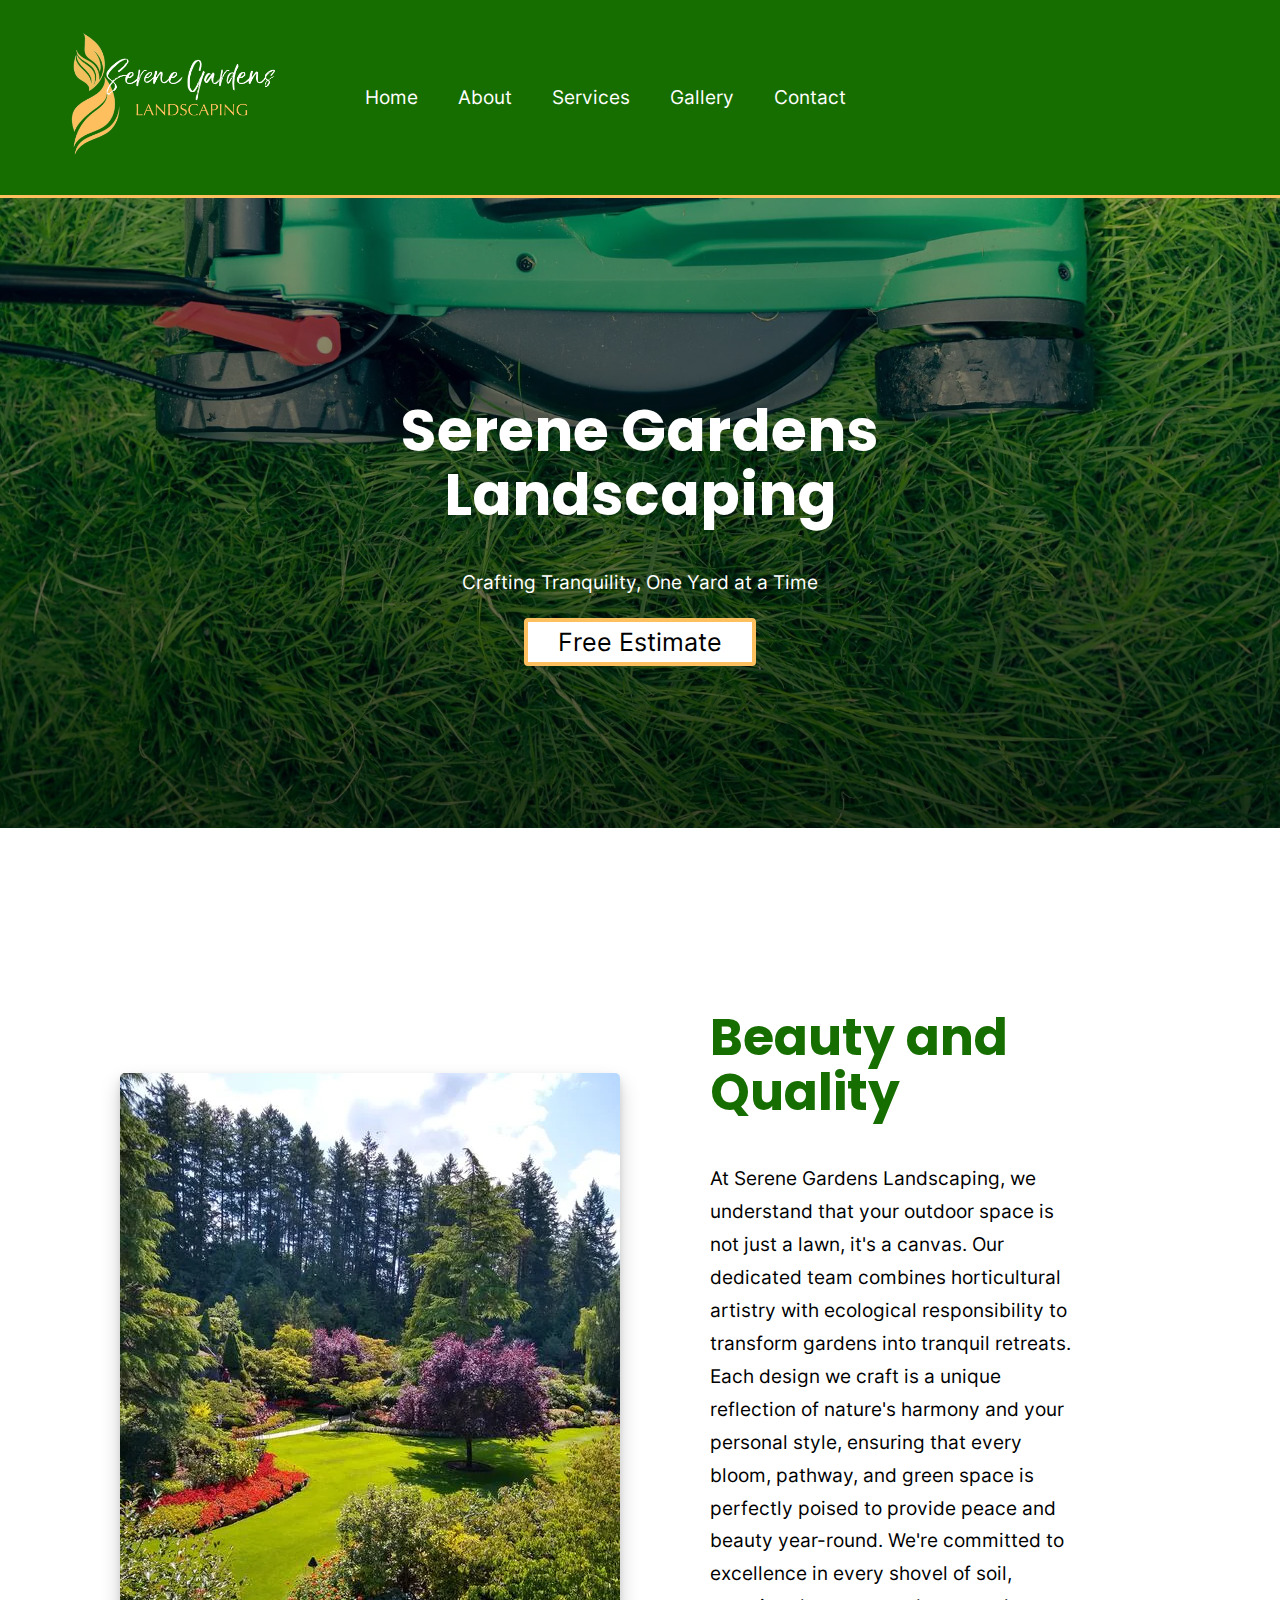
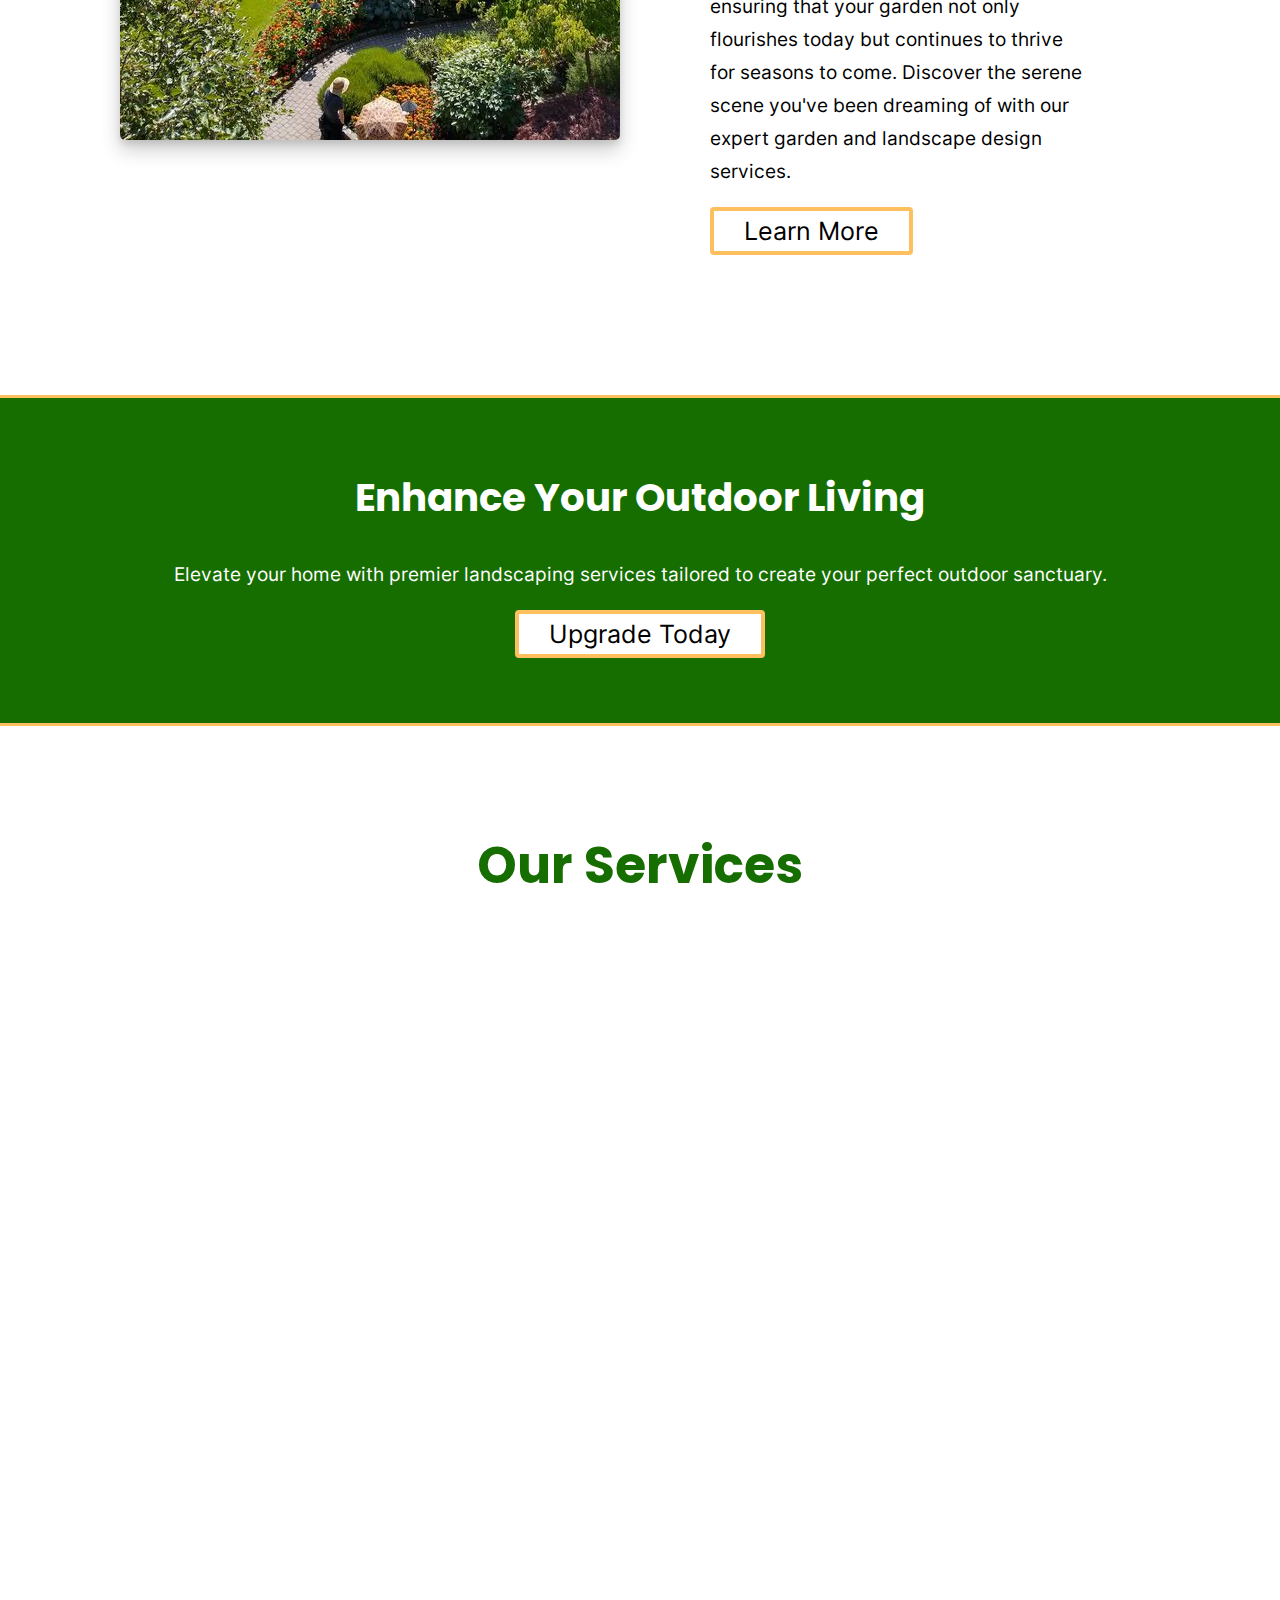
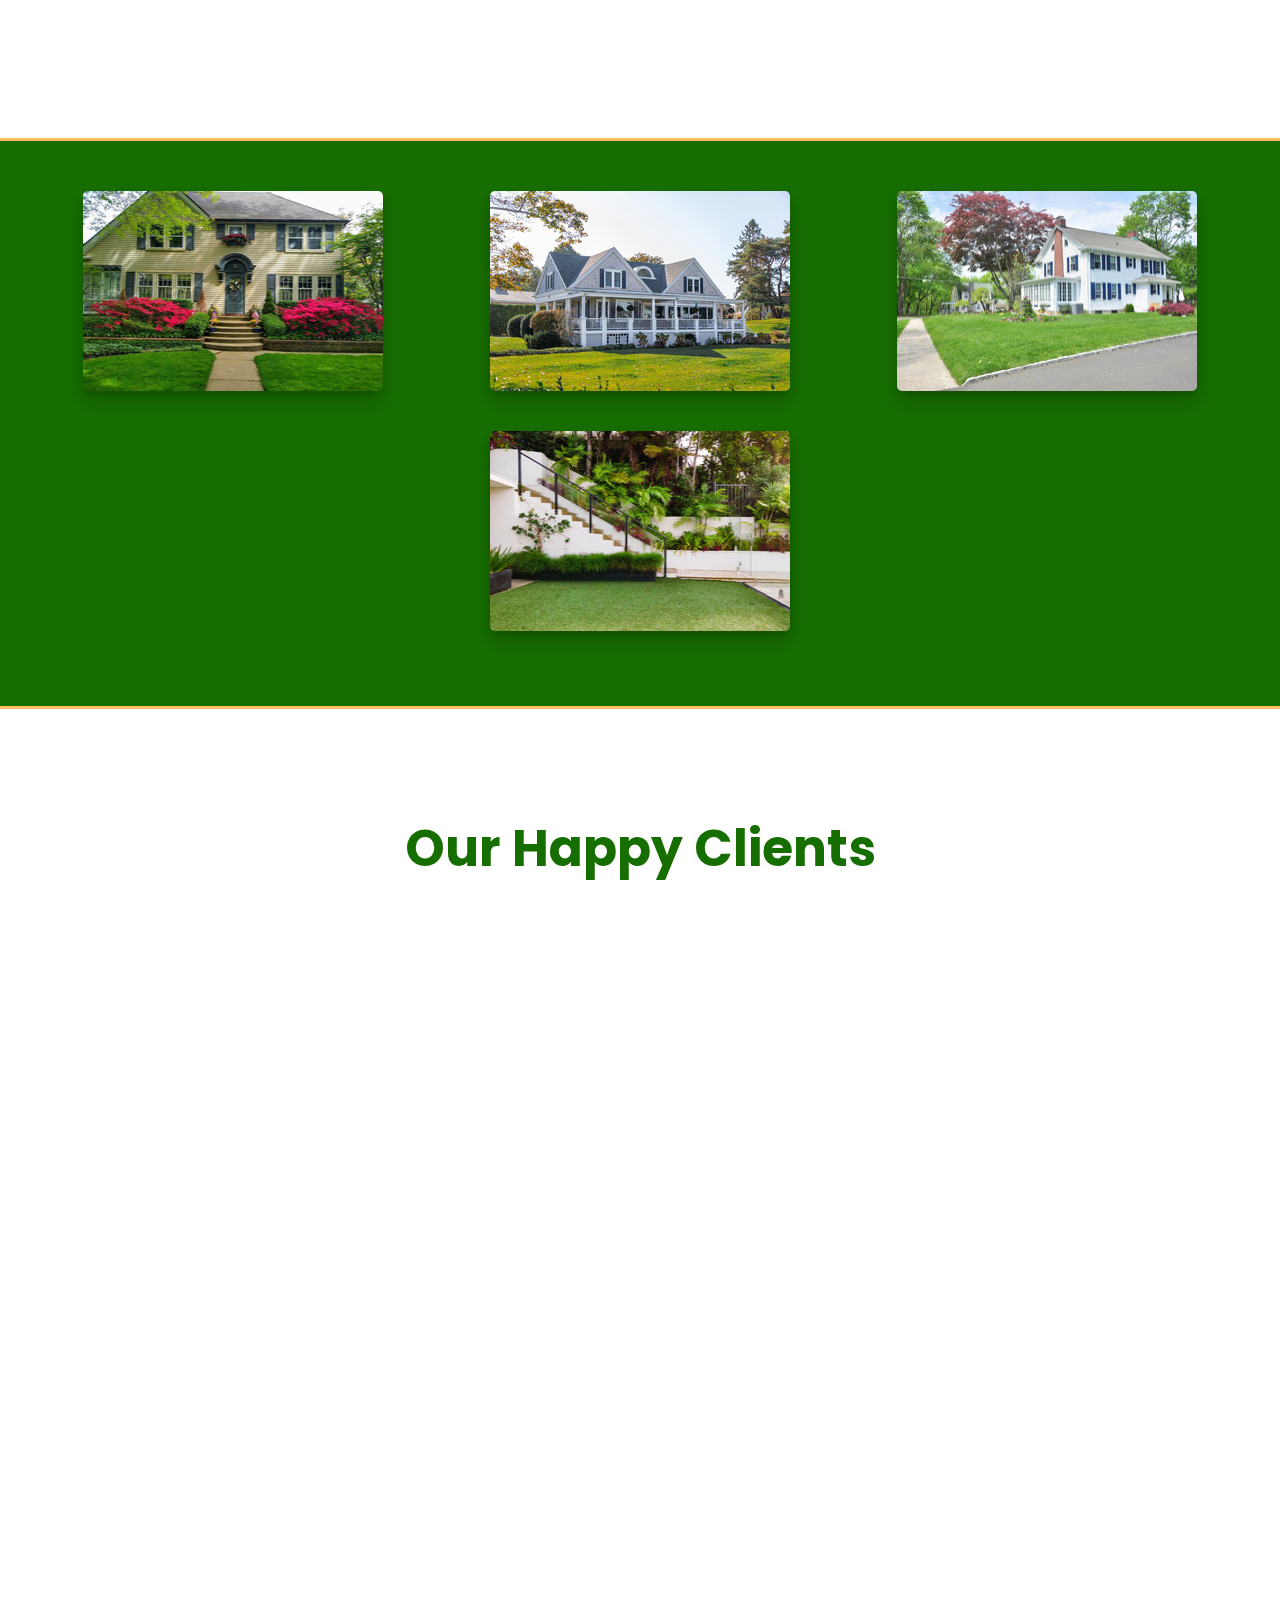
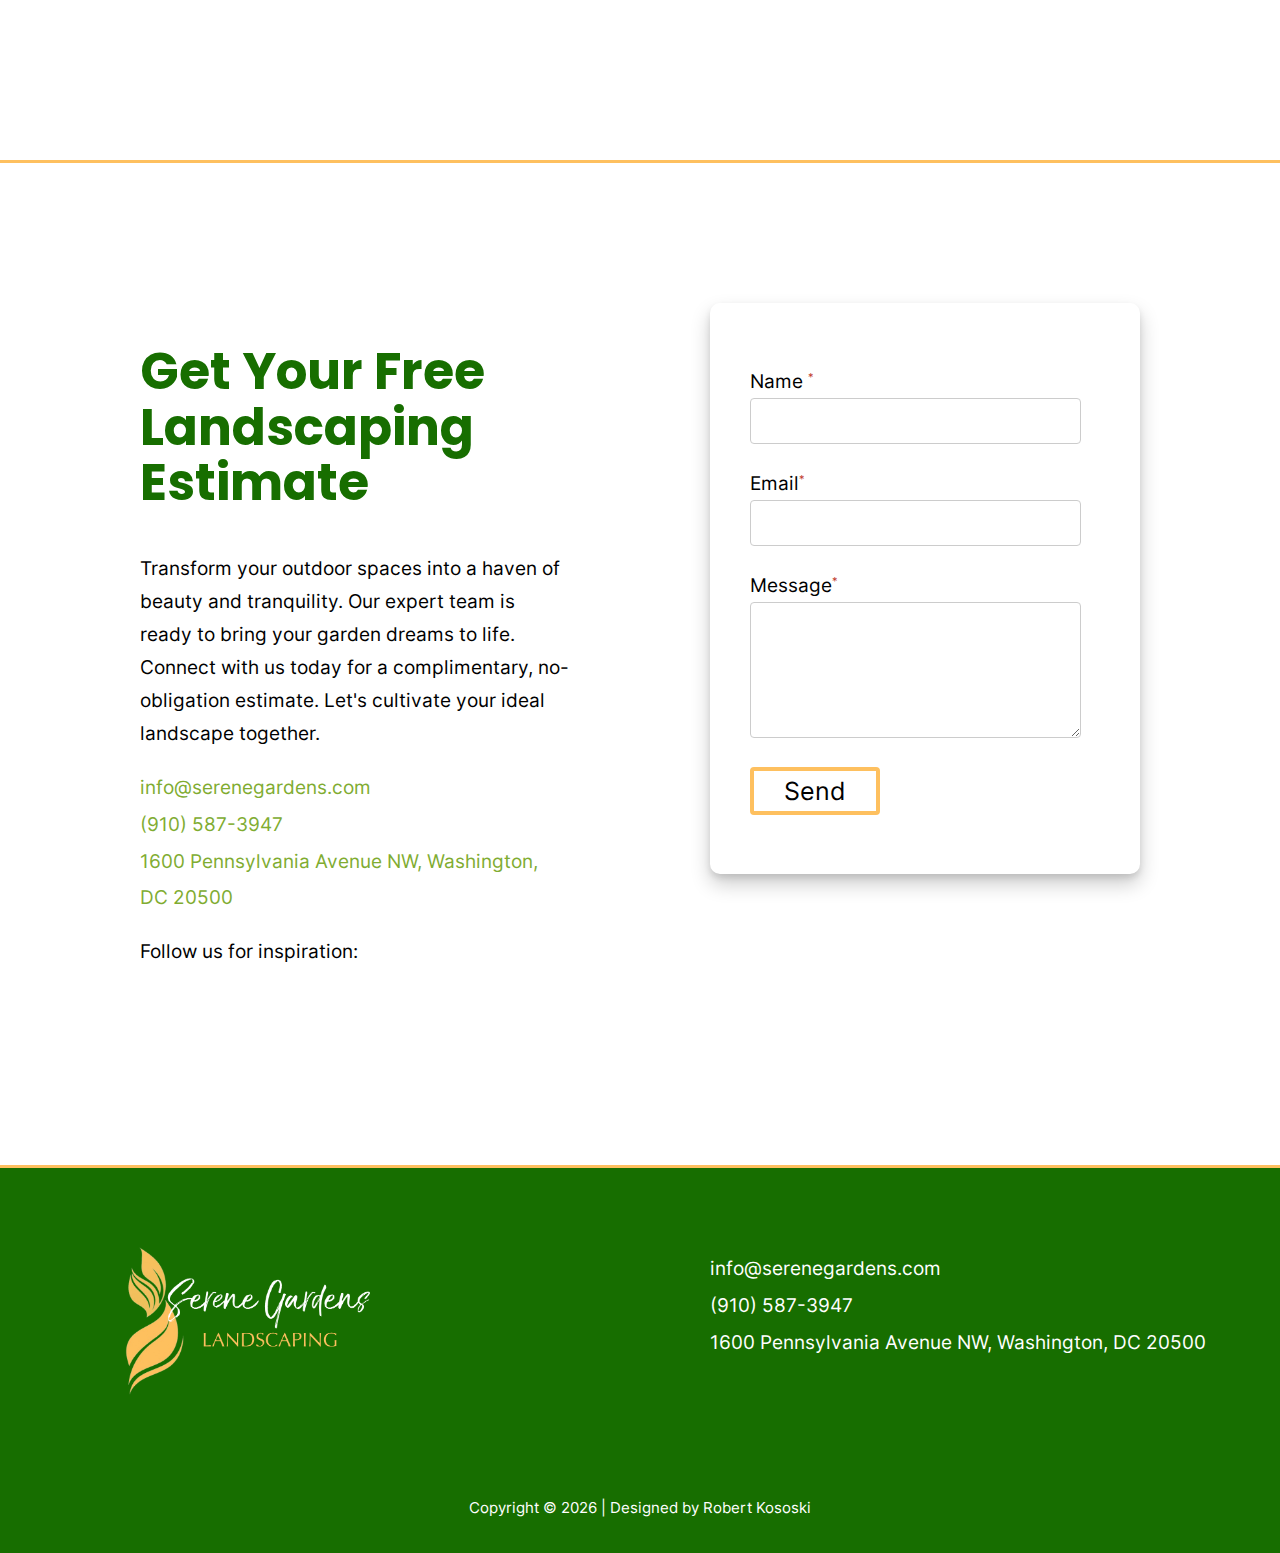
==== commit aeaf804b: "re-arranging" ====
--- a/index.html
+++ b/index.html
@@ -5,6 +5,10 @@
     <meta name="viewport" content="width=device-width, initial-scale=1.0" />
     <title>Home | Serene Gardens | Southern Pines, NC</title>
     <link href="assets/scss/main.css" rel="stylesheet" />
+
+    <link rel="icon" href="/assets/images/favicon/1616fav.png" sizes="16x16" type="image/png">
+    <link rel="icon" href="/assets/images/favicon/3232fav.png" sizes="32x32" type="image/png">
+    <link rel="icon" href="/assets/images/favicon/4848fav.png" sizes="48x48" type="image/png">
 
     <!-- Above the fold images to preload -->
     <link rel="preload" href="assets/images/main-nav-logo.webp" as="image" />
@@ -354,7 +358,7 @@
         </div>
       </div>
       <div class="two-column-flex-item">
-        <form class="contact-form" name="contact">
+        <form class="contact-form" name="contact" netlify>
           <p>
             <label for="name"
               >Name <span class="required-asterisk">*</span></label
@@ -457,9 +461,9 @@
     </footer>
     <!-- ------------------END FOOTER---------------------------- -->
 
+    <script src="assets/js/nav.js"></script>
     <script defer src="assets/js/footer.js"></script>
     <script type="module" src="assets/js/contact.js"></script>
-    <script src="assets/js/nav.js"></script>
     <script type="module" src="assets/js/variables.js"></script>
     <script type="module" src="assets/js/sections.js"></script>
   </body>
--- a/assets/scss/main.css
+++ b/assets/scss/main.css
@@ -7,7 +7,7 @@
 :root {
   --email-address: "info@serenegardens.com";
   --phone-number: "(910) 587-3947";
-  --physical-address: "1117 Northern Bright Dr. Southern Pines, NC - 28387";
+  --physical-address: "1600 Pennsylvania Avenue NW, Washington, DC 20500";
 }
 
 @font-face {
@@ -71,7 +71,7 @@
 :root {
   --email-address: "info@serenegardens.com";
   --phone-number: "(910) 587-3947";
-  --physical-address: "1117 Northern Bright Dr. Southern Pines, NC - 28387";
+  --physical-address: "1600 Pennsylvania Avenue NW, Washington, DC 20500";
 }
 
 @font-face {
@@ -400,41 +400,25 @@
   transition: opacity 4s ease-in-out;
 }
 
+@media (max-width: 768px) {
+  .about-item-text {
+    padding-bottom: 10px;
+  }
+  .about-item-image-text {
+    padding-top: 0px;
+  }
+}
 .about-us {
   align-items: center;
 }
 
+.about-image {
+  box-shadow: 0 4px 6px rgba(0, 0, 0, 0.1), 0 10px 20px rgba(0, 0, 0, 0.2);
+  border-radius: 5px;
+}
+
 .reasons h5 {
   color: #176E00;
-}
-
-.fade-in-one {
-  opacity: 0;
-  transition: opacity 1s ease-in-out !important;
-}
-
-.fade-in-two {
-  opacity: 0;
-  transition: opacity 2s ease-in-out !important;
-}
-
-.fade-in-three {
-  opacity: 0;
-  transition: opacity 3s ease-in-out !important;
-}
-
-.fade-in-four {
-  opacity: 0;
-  transition: opacity 4s ease-in-out !important;
-}
-
-.fade-in-five {
-  opacity: 0;
-  transition: opacity 5s ease-in-out !important;
-}
-
-.fade-in-view {
-  opacity: 1 !important;
 }
 
 .reasons-container {
@@ -457,9 +441,33 @@
   padding-top: 10px;
 }
 
-.about-image {
-  box-shadow: 0 4px 6px rgba(0, 0, 0, 0.1), 0 10px 20px rgba(0, 0, 0, 0.2);
-  border-radius: 5px;
+.fade-in-one {
+  opacity: 0;
+  transition: opacity 1s ease-in-out !important;
+}
+
+.fade-in-two {
+  opacity: 0;
+  transition: opacity 2s ease-in-out !important;
+}
+
+.fade-in-three {
+  opacity: 0;
+  transition: opacity 3s ease-in-out !important;
+}
+
+.fade-in-four {
+  opacity: 0;
+  transition: opacity 4s ease-in-out !important;
+}
+
+.fade-in-five {
+  opacity: 0;
+  transition: opacity 5s ease-in-out !important;
+}
+
+.fade-in-view {
+  opacity: 1 !important;
 }
 
 :root {
@@ -471,7 +479,7 @@
 :root {
   --email-address: "info@serenegardens.com";
   --phone-number: "(910) 587-3947";
-  --physical-address: "1117 Northern Bright Dr. Southern Pines, NC - 28387";
+  --physical-address: "1600 Pennsylvania Avenue NW, Washington, DC 20500";
 }
 
 @font-face {
@@ -597,7 +605,7 @@
 :root {
   --email-address: "info@serenegardens.com";
   --phone-number: "(910) 587-3947";
-  --physical-address: "1117 Northern Bright Dr. Southern Pines, NC - 28387";
+  --physical-address: "1600 Pennsylvania Avenue NW, Washington, DC 20500";
 }
 
 @font-face {
@@ -661,7 +669,7 @@
 :root {
   --email-address: "info@serenegardens.com";
   --phone-number: "(910) 587-3947";
-  --physical-address: "1117 Northern Bright Dr. Southern Pines, NC - 28387";
+  --physical-address: "1600 Pennsylvania Avenue NW, Washington, DC 20500";
 }
 
 @font-face {
@@ -751,7 +759,7 @@
 :root {
   --email-address: "info@serenegardens.com";
   --phone-number: "(910) 587-3947";
-  --physical-address: "1117 Northern Bright Dr. Southern Pines, NC - 28387";
+  --physical-address: "1600 Pennsylvania Avenue NW, Washington, DC 20500";
 }
 
 @font-face {
@@ -896,7 +904,6 @@
   display: block;
 }
 
-/* Mobile Navigation */
 :root {
   --primary-color: #176E00;
   --secondary-color: #fec05f;
@@ -906,7 +913,7 @@
 :root {
   --email-address: "info@serenegardens.com";
   --phone-number: "(910) 587-3947";
-  --physical-address: "1117 Northern Bright Dr. Southern Pines, NC - 28387";
+  --physical-address: "1600 Pennsylvania Avenue NW, Washington, DC 20500";
 }
 
 @font-face {
@@ -1028,7 +1035,7 @@
 :root {
   --email-address: "info@serenegardens.com";
   --phone-number: "(910) 587-3947";
-  --physical-address: "1117 Northern Bright Dr. Southern Pines, NC - 28387";
+  --physical-address: "1600 Pennsylvania Avenue NW, Washington, DC 20500";
 }
 
 @font-face {
@@ -1091,11 +1098,11 @@
   border-radius: 4px;
   background-color: #ffffff;
   cursor: pointer;
-  transition: transform 0.3s ease; /* Add transition effect */
+  transition: transform 0.3s ease;
 }
 
 button:hover, .submit-button:hover {
-  transform: scale(1.1); /* Scale up the button size on hover */
+  transform: scale(1.1);
 }
 
 :root {
@@ -1107,7 +1114,7 @@
 :root {
   --email-address: "info@serenegardens.com";
   --phone-number: "(910) 587-3947";
-  --physical-address: "1117 Northern Bright Dr. Southern Pines, NC - 28387";
+  --physical-address: "1600 Pennsylvania Avenue NW, Washington, DC 20500";
 }
 
 @font-face {
@@ -1259,7 +1266,7 @@
 :root {
   --email-address: "info@serenegardens.com";
   --phone-number: "(910) 587-3947";
-  --physical-address: "1117 Northern Bright Dr. Southern Pines, NC - 28387";
+  --physical-address: "1600 Pennsylvania Avenue NW, Washington, DC 20500";
 }
 
 @font-face {
